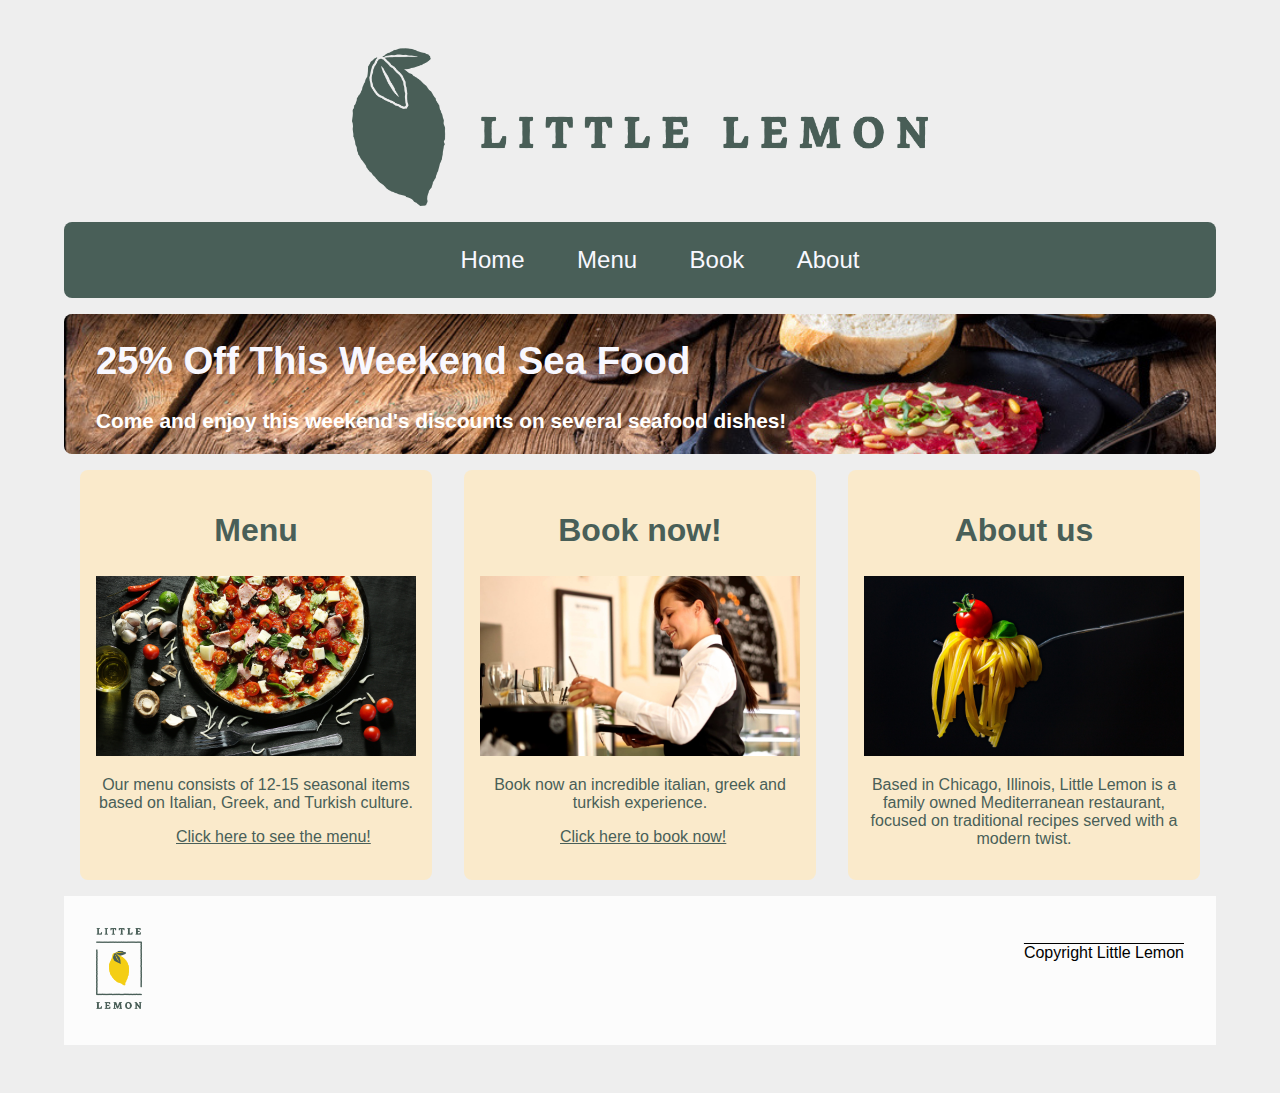
==== index.html @ 17b89083 "changes" ====
<!DOCTYPE html>
<html lang="en">
<head>
    <meta charset="UTF-8">
    <meta http-equiv="X-UA-Compatible" content="IE=edge">
    <meta name="viewport" content="width=device-width, initial-scale=1.0">
    <title>Little Lemon</title>

    <meta name="description" content="A brief description">
    <meta name="author" content="Little Lemon restaurant">

    <link rel="stylesheet" href="styles.css">

</head>
<body>

    <header>
        <img src="Banner1.png" >
    </header>

    <nav>
        <ul>
            <li><a href="index.html">Home</a></li>
            <li><a href="menu.html">Menu</a></li>
            <li><a href="book.html">Book</a></li>
            <li><a href="about.html">About</a></li>
        </ul>
    </nav>

    <main>
        <section class="heading">
            <article>
                <h1>25% Off This Weekend Sea Food</h1>
                <p>Come and enjoy this weekend's discounts on several seafood dishes!</p>
            </article>
        </section>

        <section class="heading2">
            <article class="article1">
                <h2>Menu</h2>
                <img class="img1" src="menu.jpeg">
                <p>Our menu consists of 12-15 seasonal items based on Italian, Greek, and Turkish culture.</p>
                <a href="menu.html">Click here to see the menu!</a>
            </article>
            <article class="article2">
                <h2>Book now!</h2>
                <img class="img2" src="reservation.jpeg">
                <p>Book now an incredible italian, greek and turkish experience.</p>
                <a href="book.html">Click here to book now!</a>
            </article>
            <article class="article3">
                <h2>About us</h2>
                <img class="img3" src="aboutus.jpeg">
                <p>Based in Chicago, Illinois, Little Lemon is a family owned Mediterranean restaurant, focused on traditional recipes served with a modern twist.</p>
            </article>
        </section>
    </main>

    <footer>
        <div class="little_logo">
            <img src="Name2.png">
        </div>
        <div class="copyright">
            <p>Copyright Little Lemon</p>
        </div>
    </footer>
</body>
</html>
---- styles.css ----
body{
    background-color: #EEEEEE;
    font-family:'Lucida Sans', 'Lucida Sans Regular', 'Lucida Grande', 'Lucida Sans Unicode', Geneva, Verdana, sans-serif;
    margin-top: 3rem;
    margin-bottom: 3rem;
    margin-left: 5%;
    margin-right: 5%;
}

h1{
    font-size: 3rem;
}

h2{
    font-size: 2rem;
}

header > img {
    display: block;
    margin-left: auto;
    margin-right: auto;
    max-width: 50%;
    height: auto;
}

nav ul {
    list-style: none;
    text-align: center;
    background-color: #495F58;
    border-radius: .5rem;
}

nav li {
    display: inline-block;
    margin: 1.5rem;
    font-family:'Lucida Sans', 'Lucida Sans Regular', 'Lucida Grande', 'Lucida Sans Unicode', Geneva, Verdana, sans-serif
}

li a{
    color: #F8F8FF;
    text-decoration: none;
    font-size: 1.5rem;
}

section {
    display: flex;
}

article {
    flex: 1;
}

footer{
    display:flex;
    flex-wrap: wrap;
    justify-content: center;
}

footer div{
    background-color: #FCFCFC;
    flex: 1;
}

footer div img {
    max-width: 8%;
    height: auto;
}

article > h1 {
    color: #F8F8FF;
    padding-left: 2rem;
    text-align: left;
    font-family:'Lucida Sans', 'Lucida Sans Regular', 'Lucida Grande', 'Lucida Sans Unicode', Geneva, Verdana, sans-serif;
    font-size:2.4rem;
}

.heading p{
    color: #ffffff;
    padding-left: 2rem;
    text-align: left;
    font-family:'Lucida Sans', 'Lucida Sans Regular', 'Lucida Grande', 'Lucida Sans Unicode', Geneva, Verdana, sans-serif;
    font-size: 1.3rem;
    font-weight: bold;
}

article > h2 {
    text-align: center;
    color: #495F58;
}

.heading2 p{
    color: #495F58;
    text-align: center;
}

.heading2 a{
    color: #495F58;
    margin-left: 5rem;
}

.heading{
    background-image: url("carpaccio2.jpeg");
    background-repeat:no-repeat;
    background-size: cover;
    border-radius: .5rem;
}

.heading2{
    align-items: stretch;
    flex-wrap: wrap;
}

.article1{
    background-color: #FAEACB;
    border-radius: .5rem;
    margin: 1rem;
    padding: 1rem;
}

.article2{
    background-color: #FAEACB;
    border-radius: .5rem;
    margin: 1rem;
    padding: 1rem;
}

.article3{
    background-color: #FAEACB;
    border-radius: .5rem;
    margin: 1rem;
    padding: 1rem;
}

.img1{
    max-width: 100%;
    height: auto;
}

.img2{
    max-width: 100%;
    height: auto;
}

.img3{
    max-width: 100%;
    height: auto;
}

.little_logo img{
    padding: 2rem;
}

.copyright p{
    padding: 2rem;
    text-align: right;
    text-decoration: overline;
}
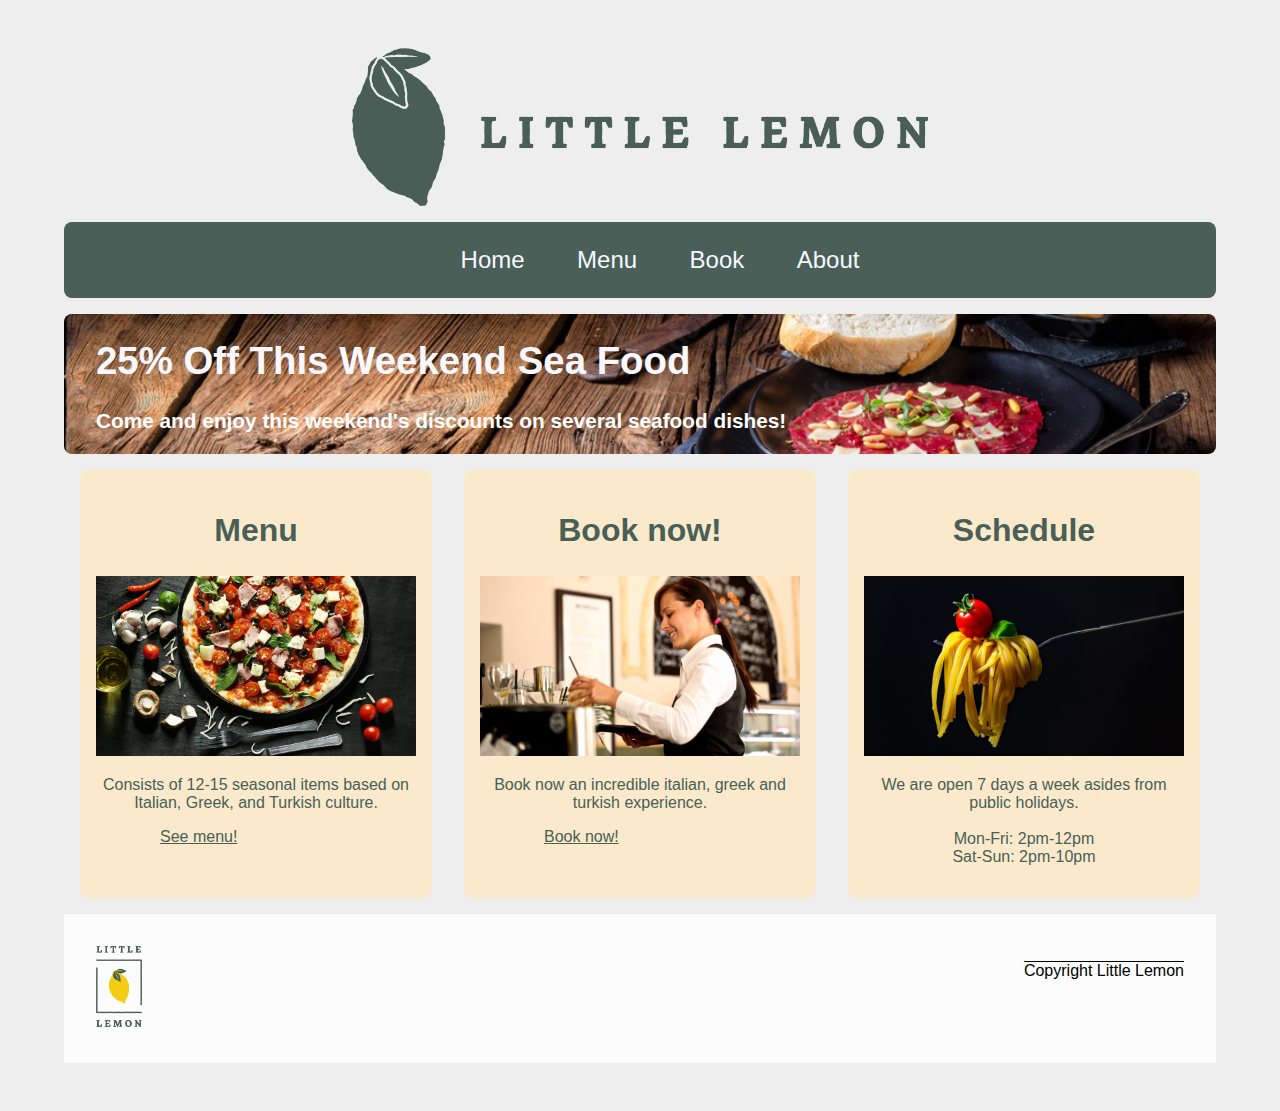
==== commit e61b4154: "changes" ====
--- a/index.html
+++ b/index.html
@@ -6,7 +6,7 @@
     <meta name="viewport" content="width=device-width, initial-scale=1.0">
     <title>Little Lemon</title>
 
-    <meta name="description" content="A brief description">
+    <meta name="description" content="Webpage for the Little Lemon restaurant.">
     <meta name="author" content="Little Lemon restaurant">
 
     <link rel="stylesheet" href="styles.css">
@@ -39,19 +39,21 @@
             <article class="article1">
                 <h2>Menu</h2>
                 <img class="img1" src="menu.jpeg">
-                <p>Our menu consists of 12-15 seasonal items based on Italian, Greek, and Turkish culture.</p>
-                <a href="menu.html">Click here to see the menu!</a>
+                <p>Consists of 12-15 seasonal items based on Italian, Greek, and Turkish culture.</p>
+                <a href="menu.html">See menu!</a>
             </article>
             <article class="article2">
                 <h2>Book now!</h2>
                 <img class="img2" src="reservation.jpeg">
                 <p>Book now an incredible italian, greek and turkish experience.</p>
-                <a href="book.html">Click here to book now!</a>
+                <a href="book.html">Book now!</a>
             </article>
             <article class="article3">
-                <h2>About us</h2>
+                <h2>Schedule</h2>
                 <img class="img3" src="aboutus.jpeg">
-                <p>Based in Chicago, Illinois, Little Lemon is a family owned Mediterranean restaurant, focused on traditional recipes served with a modern twist.</p>
+                <p>We are open 7 days a week asides from public holidays.<br><br>
+                    Mon-Fri: 2pm-12pm<br>
+                    Sat-Sun: 2pm-10pm</p>
             </article>
         </section>
     </main>
--- a/styles.css
+++ b/styles.css
@@ -40,6 +40,11 @@
     color: #F8F8FF;
     text-decoration: none;
     font-size: 1.5rem;
+    transition: color .2s ease-in-out, box-shadow .5s ease-in-out;
+}
+
+li a:hover{
+    box-shadow: inset 100px 0 0 0 #6e8f84;
 }
 
 section {
@@ -95,7 +100,13 @@
 
 .heading2 a{
     color: #495F58;
-    margin-left: 5rem;
+    margin-left: 4rem;
+    transition: color .3s ease-in-out, box-shadow .3s ease-in-out;
+}
+
+.heading2 a:hover{
+    box-shadow: inset 100px 0 0 0 #6e8f84;
+    color: white;
 }
 
 .heading{
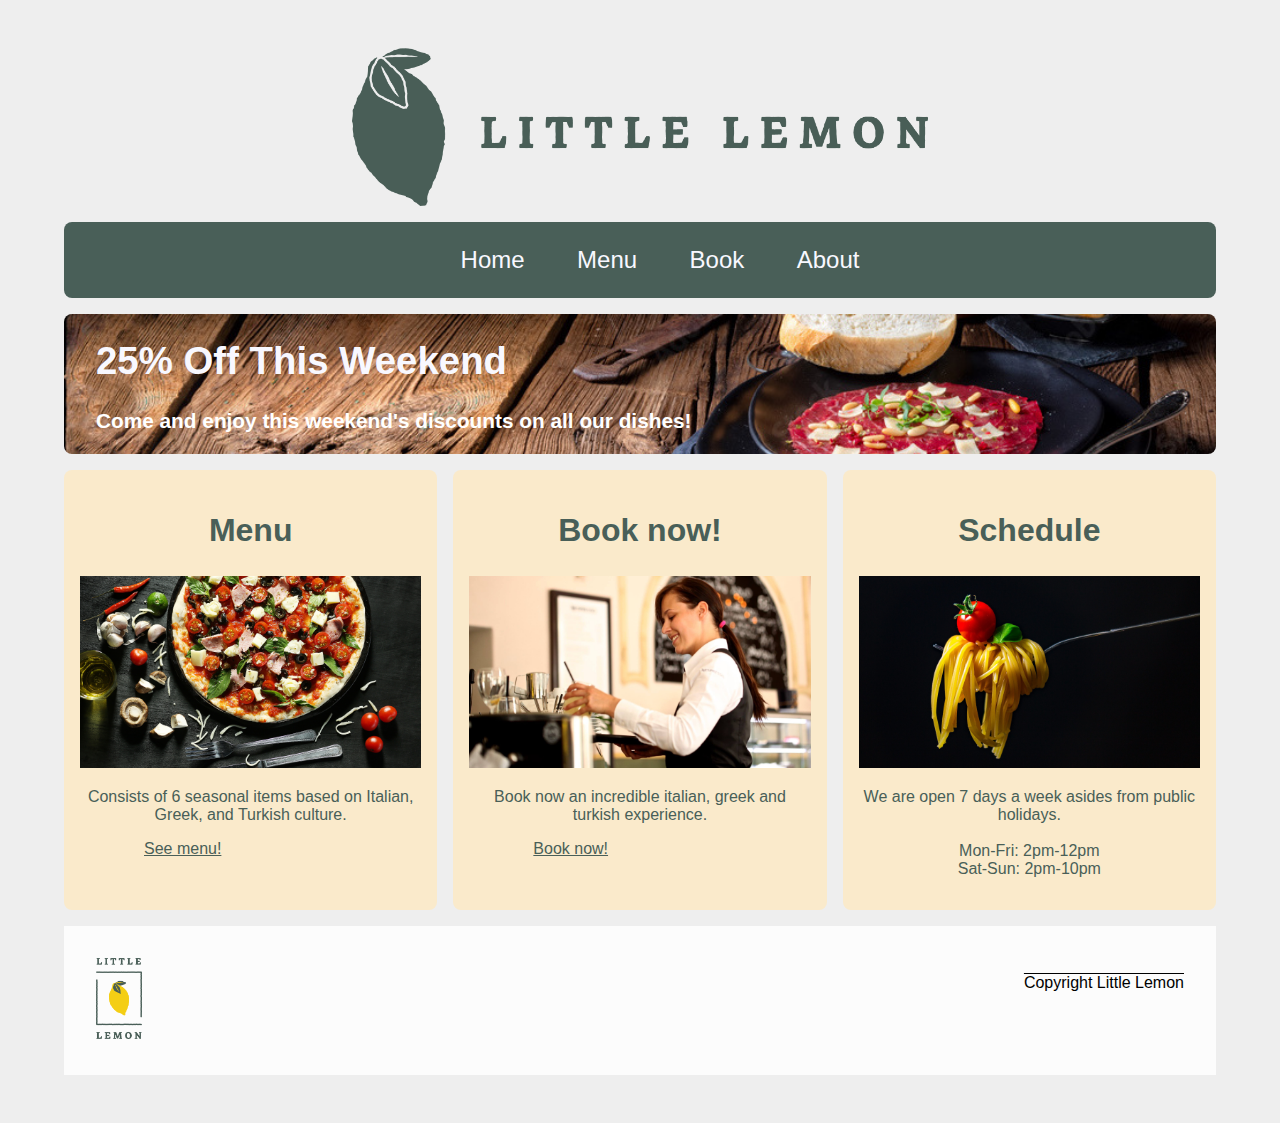
==== commit 7b9f1b0d: "changes" ====
--- a/index.html
+++ b/index.html
@@ -30,8 +30,8 @@
     <main>
         <section class="heading">
             <article>
-                <h1>25% Off This Weekend Sea Food</h1>
-                <p>Come and enjoy this weekend's discounts on several seafood dishes!</p>
+                <h1>25% Off This Weekend</h1>
+                <p>Come and enjoy this weekend's discounts on all our dishes!</p>
             </article>
         </section>
 
@@ -39,7 +39,7 @@
             <article class="article1">
                 <h2>Menu</h2>
                 <img class="img1" src="menu.jpeg">
-                <p>Consists of 12-15 seasonal items based on Italian, Greek, and Turkish culture.</p>
+                <p>Consists of 6 seasonal items based on Italian, Greek, and Turkish culture.</p>
                 <a href="menu.html">See menu!</a>
             </article>
             <article class="article2">
--- a/styles.css
+++ b/styles.css
@@ -93,6 +93,13 @@
     color: #495F58;
 }
 
+article > h3 {
+    text-align: center;
+    color: #ffffff;
+    font-family:'Lucida Sans', 'Lucida Sans Regular', 'Lucida Grande', 'Lucida Sans Unicode', Geneva, Verdana, sans-serif;
+    font-size: 1.5rem;  
+}
+
 .heading2 p{
     color: #495F58;
     text-align: center;
@@ -116,6 +123,48 @@
     border-radius: .5rem;
 }
 
+.headingMenu{
+    background-image: url(MenuItems/BannerMenu.jpg);
+    background-repeat:no-repeat;
+    background-size: cover;
+    border-radius: .5rem;
+}
+
+.Menutitle{
+    color: #ffffff;
+    text-align: center;
+    font-weight:bolder;
+    font-family:'Lucida Sans', 'Lucida Sans Regular', 'Lucida Grande', 'Lucida Sans Unicode', Geneva, Verdana, sans-serif; 
+}
+
+.menuItems{
+    flex-wrap: wrap;
+    column-gap: 1rem;
+    row-gap: 1rem;
+}
+
+.image{
+    max-width: 100%;
+    height: auto;
+} 
+
+.item{
+    background-color: #495F58;
+    margin-top: 1rem;
+    margin-bottom: 1rem;
+}
+
+.item > p{
+    color:#EEEEEE;
+    text-align: center;
+}
+
+.price{
+    font-style: oblique;
+    font-weight: bold;
+    font-size: 1.2rem;
+}
+
 .heading2{
     align-items: stretch;
     flex-wrap: wrap;
@@ -124,21 +173,21 @@
 .article1{
     background-color: #FAEACB;
     border-radius: .5rem;
+    margin: 1rem 0;
+    padding: 1rem;
+}
+
+.article2{
+    background-color: #FAEACB;
+    border-radius: .5rem;
     margin: 1rem;
     padding: 1rem;
 }
 
-.article2{
-    background-color: #FAEACB;
-    border-radius: .5rem;
-    margin: 1rem;
-    padding: 1rem;
-}
-
 .article3{
     background-color: #FAEACB;
     border-radius: .5rem;
-    margin: 1rem;
+    margin: 1rem 0;
     padding: 1rem;
 }
 
